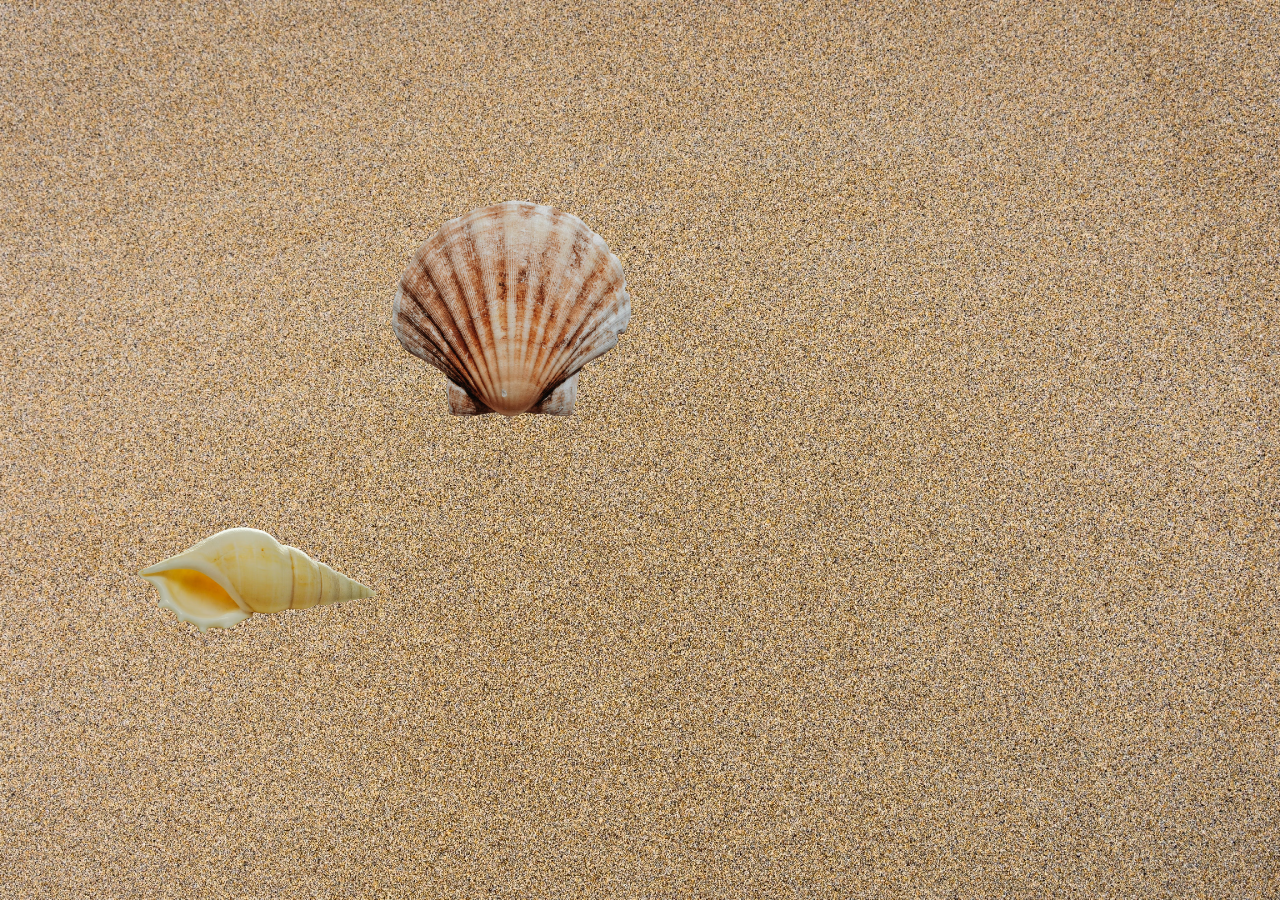
==== index.html @ b9f59184 "Rename Index.html to index.html" ====
<!DOCTYPE html>
<html lang = "en"></html>
<head>

   <title> Kalani Staudacher's Portfolio</title>
   <!--Puts in my favicon -->
  <!--<link rel="icon" type="image/x-icon" href="">--> 
   <!--charset sets screen size settings-->
   <meta charset="UTF-8">
   <!--makes viewport "viewing area" the size of the device-->
   <meta name = "viewport" content = "width=device-width, initial-scale=1.0">
   <!--Makes compatible with older versions of internet explorer-->
   <meta http-equiv="X-UA-Compatible" content="ie=edge">
   
   <meta name = "description" content = "This is a description of what the site does, important for SEO">
   
   <!--very important for SEO. Do not keyword stuff. But give search engines keywords-->
   <meta name = "keyword" content = "Ocean, Experimental, Website">
  
   <!--links global css sheet-->
   <link rel="stylesheet" href = "global.css">
   <!--links page specific css sheet-->
   <link rel="stylesheet" href = "index.css">
   <!--links javascript-->
   <script src="animations.js" defer></script>

   <body>
        <div id="shellContainer">
            <a href="Page1.html"> <img class="shell" style="left: 10vw;"src="Art/Seashell Button 1.avif" alt="Page1 Link"></a>
            <a href="index.html" > <img class="shell" style="left: 30vw; top: 20vh;" src="Art/Seashell Button 2.avif" alt="Page1 Link"></a>  
        </div>
   </body>
---- global.css ----
.textbox{
    background-image: url("Art/Paper\ Background.avif");
    position:relative;
    font-family: 'Times New Roman', Times, serif;
    color: rgb(51, 47, 47);
    font-size: 1.5rem;

    width: fit-content;
    max-width: 400px;
    height:auto;
    padding: 3%;
    margin: 5%;
}
---- index.css ----
/*making the body of the index a sandy beach*/
body{
    background-image: url('Art/Sand\ Beach\ Background.webp');
    background-position: center center;
    background-size: cover;
    background-attachment: fixed;
}

#shellContainer{
  display: flex; /*flex containers control spacing of child elements*/
  align-items: center;      /*container is vertically centered in screen*/
  height: 100vh;           /*body of container is full height of screen*/
  margin: 0; 
}

.shell{ /*css for all shell image styling*/
    width: 20vw;
    height: auto;

    float: left;
    object-fit: cover;
    position:fixed; /*doesn't move with scrolling*/

    
    filter: drop-shadow(0 0 10px transparent);
    transition: filter 0.3s ease;
}

.shell:hover{ /*adding a hover effect to the shells*/
    filter: drop-shadow(0 0 15px #78899b);
}
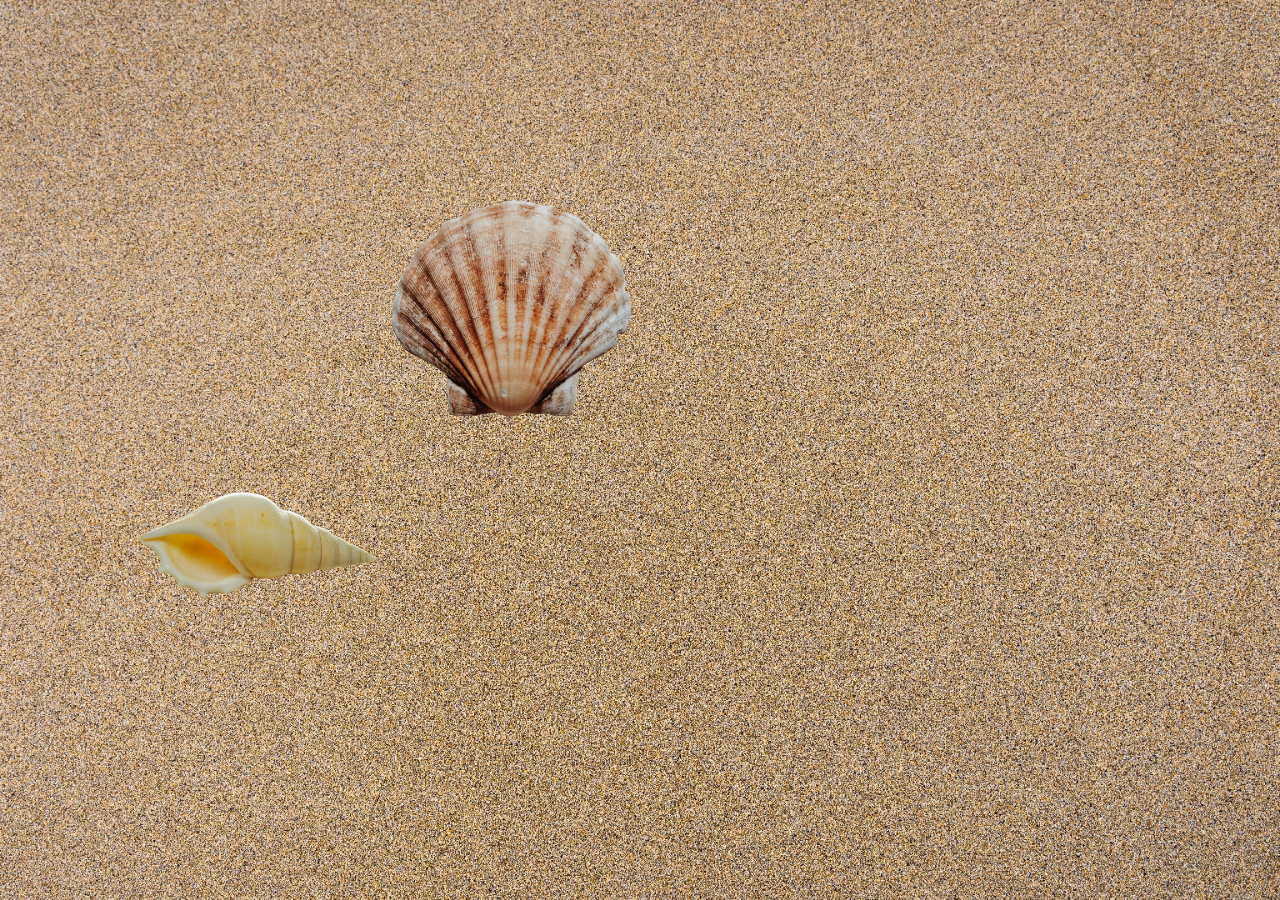
==== commit 9a9edb2d: "Updates" ====
--- a/index.html
+++ b/index.html
@@ -2,7 +2,7 @@
 <html lang = "en"></html>
 <head>
 
-   <title> Kalani Staudacher's Portfolio</title>
+   <title> Deep Dark Sea </title>
    <!--Puts in my favicon -->
   <!--<link rel="icon" type="image/x-icon" href="">--> 
    <!--charset sets screen size settings-->
@@ -26,7 +26,11 @@
 
    <body>
         <div id="shellContainer">
-            <a href="Page1.html"> <img class="shell" style="left: 10vw;"src="Art/Seashell Button 1.avif" alt="Page1 Link"></a>
+            <span class="shelloutline">
+                <a href="Page1.html"> <img class="shell" style="left: 10vw;"src="Art/Seashell Button 1.avif" alt="Page1 Link"></a>
+                <span class="hoverbox">Page 1</span>
+            </span>
+            
             <a href="index.html" > <img class="shell" style="left: 30vw; top: 20vh;" src="Art/Seashell Button 2.avif" alt="Page1 Link"></a>  
         </div>
    </body>
--- a/global.css
+++ b/global.css
@@ -1,13 +1,105 @@
+
+* {
+    box-sizing: border-box;
+}
+
+
+nav{
+    position:fixed;
+    width: 100%;
+    background-color: hsl(204, 17%, 70%);
+
+    display: flex;
+    justify-content: flex-end;
+    align-items: center;
+    box-sizing: border-box;
+    padding: 1%;
+
+    border: 2rem;
+    border-radius: 0 0 5% 5%;
+
+    z-index: 3;
+    margin-bottom: -1%;
+
+}
+
+.nav_button_cont{
+    margin-right: 5%;
+}
+.nav_button{
+    color: black;
+    text-align: center;
+    font-family: sans-serif;
+    font-size: 120%;
+    margin-right: 30px;
+    text-decoration: none;
+}
+
+.nav_button:hover{
+    color: white;
+}
+
+html, body {
+    margin: 0;
+    padding: 0;
+    width: 100%;
+    min-height: 100%;
+}
+
+
+/*making style for letter class*/
+.letter {
+    position: relative;
+    color: black;
+    font-family: 'Courier New', Courier, monospace;
+    font-size: 1.5rem;
+    overflow: hidden;
+
+}
+.letter_container{
+  background-image: url('Art/Paper\ Background.avif');
+  object-fit: cover;
+  filter:drop-shadow(0 4px 0 black);
+  overflow: hidden;
+  margin-bottom: -1%;
+  position: relative;
+  z-index: 1;
+
+  clip-path: polygon(
+  0% 0%, 100% 0%, 100% 98%, 
+  95% 99%, 90% 98%, 85% 99%, 80% 98%, 75% 99%, 70% 98%, 
+  65% 99%, 60% 98%, 55% 99%, 50% 98%, 45% 99%, 40% 98%, 
+  35% 99%, 30% 98%, 25% 99%, 20% 98%, 15% 99%, 10% 98%, 
+  5% 99%, 0% 98%
+);
+}
+#letter1{
+    margin: 10%;
+}
+
+
+p {
+    margin: auto;
+}
+
 .textbox{
     background-image: url("Art/Paper\ Background.avif");
     position:relative;
     font-family: 'Times New Roman', Times, serif;
     color: rgb(51, 47, 47);
     font-size: 1.5rem;
+    line-height: 1.5;
 
     width: fit-content;
-    max-width: 400px;
+    max-width: 500px;
     height:auto;
     padding: 3%;
     margin: 5%;
+    z-index: 1;
+
+     /*Source - https://stackoverflow.com/a/47085434
+Posted by Tymn Urban, modified by community. See post 'Timeline' for change history
+Retrieved 2026-10-26, License - CC BY-SA 3.0 */
+
+clip-path: polygon(3% 0, 7% 1%, 11% 0%, 16% 2%, 20% 0, 23% 2%, 28% 2%, 32% 1%, 35% 1%, 39% 3%, 41% 1%, 45% 0%, 47% 2%, 50% 2%, 53% 0, 58% 2%, 60% 2%, 63% 1%, 65% 0%, 67% 2%, 69% 2%, 73% 1%, 76% 1%, 79% 0, 82% 1%, 85% 0, 87% 1%, 89% 0, 92% 1%, 96% 0, 98% 3%, 99% 3%, 99% 6%, 100% 11%, 98% 15%, 100% 21%, 99% 28%, 100% 32%, 99% 35%, 99% 40%, 100% 43%, 99% 48%, 100% 53%, 100% 57%, 99% 60%, 100% 64%, 100% 68%, 99% 72%, 100% 75%, 100% 79%, 99% 83%, 100% 86%, 100% 90%, 99% 94%, 99% 98%, 95% 99%, 92% 99%, 89% 100%, 86% 99%, 83% 100%, 77% 99%, 72% 100%, 66% 98%, 62% 100%, 59% 99%, 54% 99%, 49% 100%, 46% 98%, 43% 100%, 40% 98%, 38% 100%, 35% 99%, 31% 100%, 28% 99%, 25% 99%, 22% 100%, 19% 99%, 16% 100%, 13% 99%, 10% 99%, 7% 100%, 4% 99%, 2% 97%, 1% 97%, 0% 94%, 1% 89%, 0% 84%, 1% 81%, 0 76%, 0 71%, 1% 66%, 0% 64%, 0% 61%, 0% 59%, 1% 54%, 0% 49%, 1% 45%, 0% 40%, 1% 37%, 0% 34%, 1% 29%, 0% 23%, 2% 20%, 1% 17%, 1% 13%, 0 10%, 1% 6%, 1% 3%); 
 }
--- a/index.css
+++ b/index.css
@@ -14,6 +14,11 @@
   margin: 0; 
 }
 
+.shelloutline{
+    position: relative;
+    display: flexbox;
+}
+
 .shell{ /*css for all shell image styling*/
     width: 20vw;
     height: auto;
@@ -27,6 +32,28 @@
     transition: filter 0.3s ease;
 }
 
+.hoverbox{
+    position: relative;
+    visibility: hidden;
+    background-image: url("Art/Paper\ Background.avif");
+
+    font-family: 'Times New Roman', Times, serif;
+    color: rgb(0, 0, 0);
+    font-size: 1.5rem;
+
+    width: fit-content;
+    max-width: 300px;
+    height:auto;
+    padding: 5%;
+    margin: 5%;
+    z-index: 3;
+}
+
 .shell:hover{ /*adding a hover effect to the shells*/
     filter: drop-shadow(0 0 15px #78899b);
-}+
+}
+
+.shelloutline:hover .hoverbox {
+    visibility: visible;
+}
